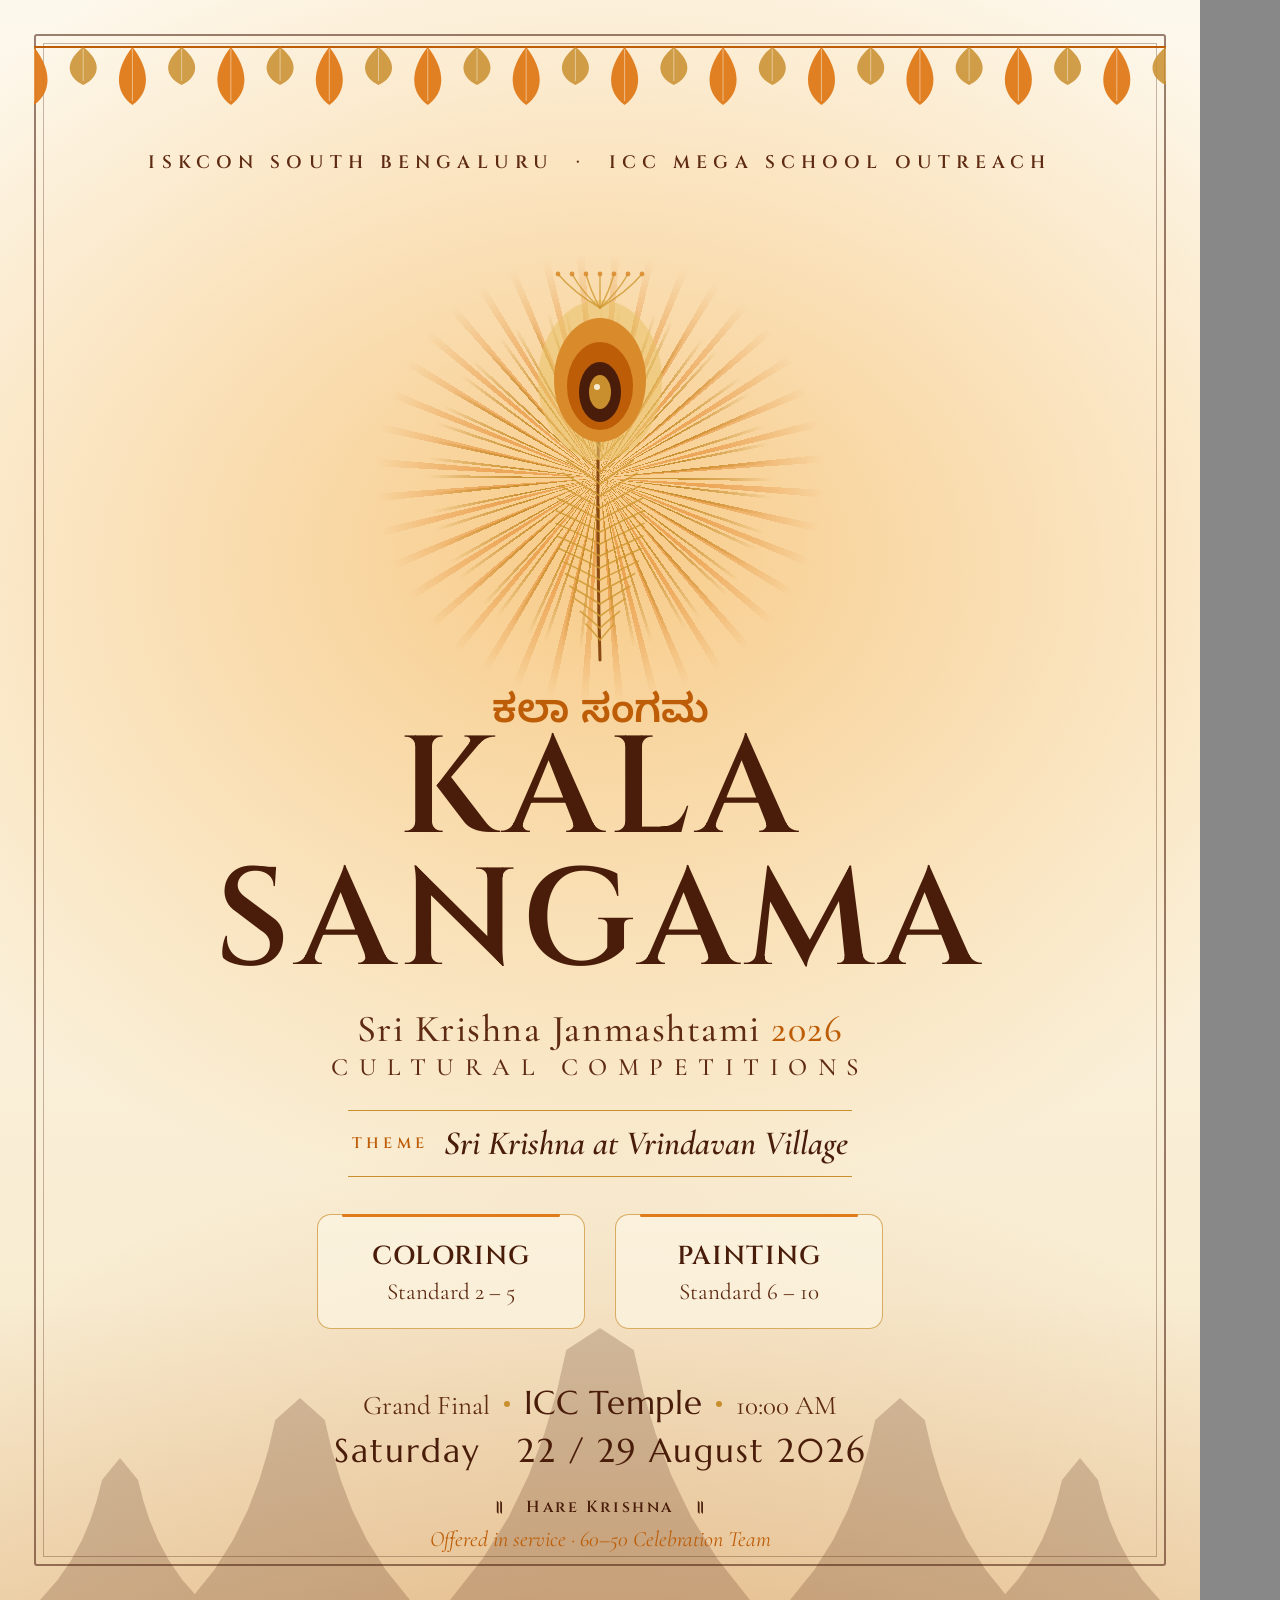
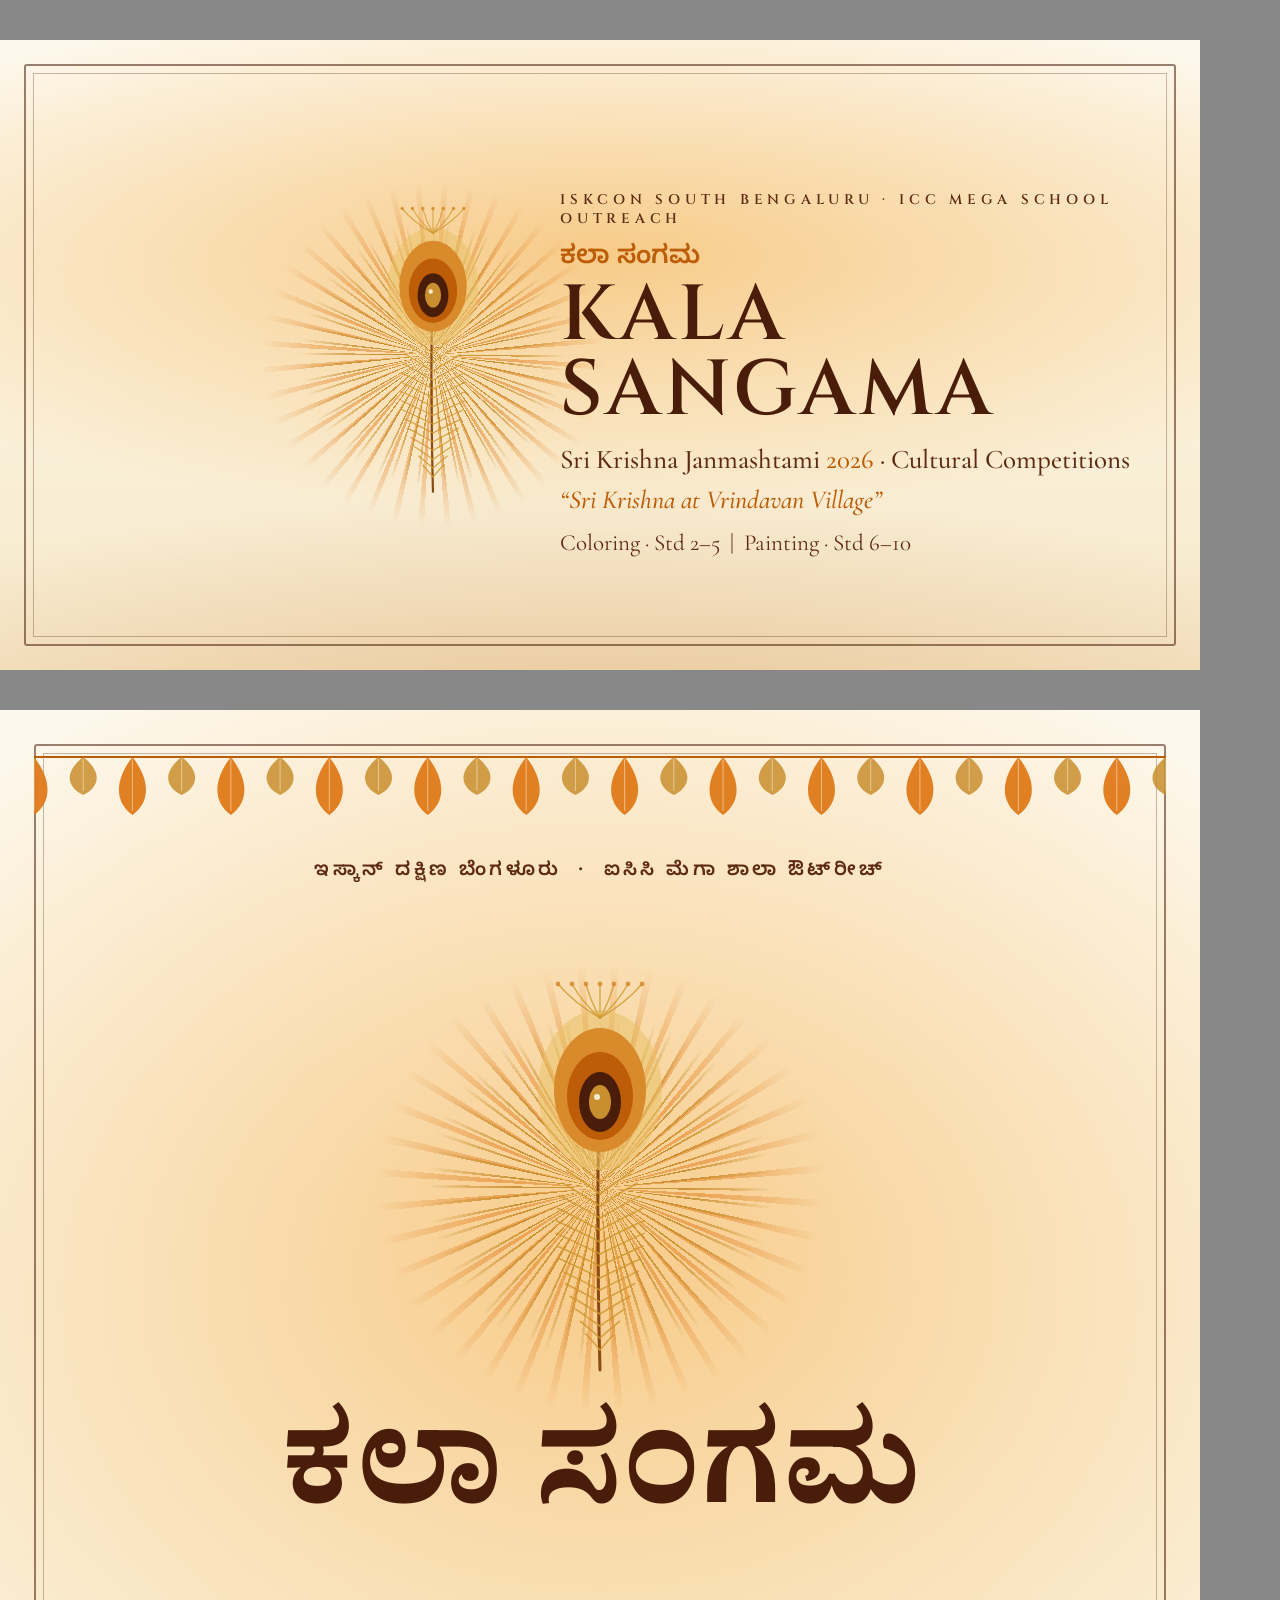
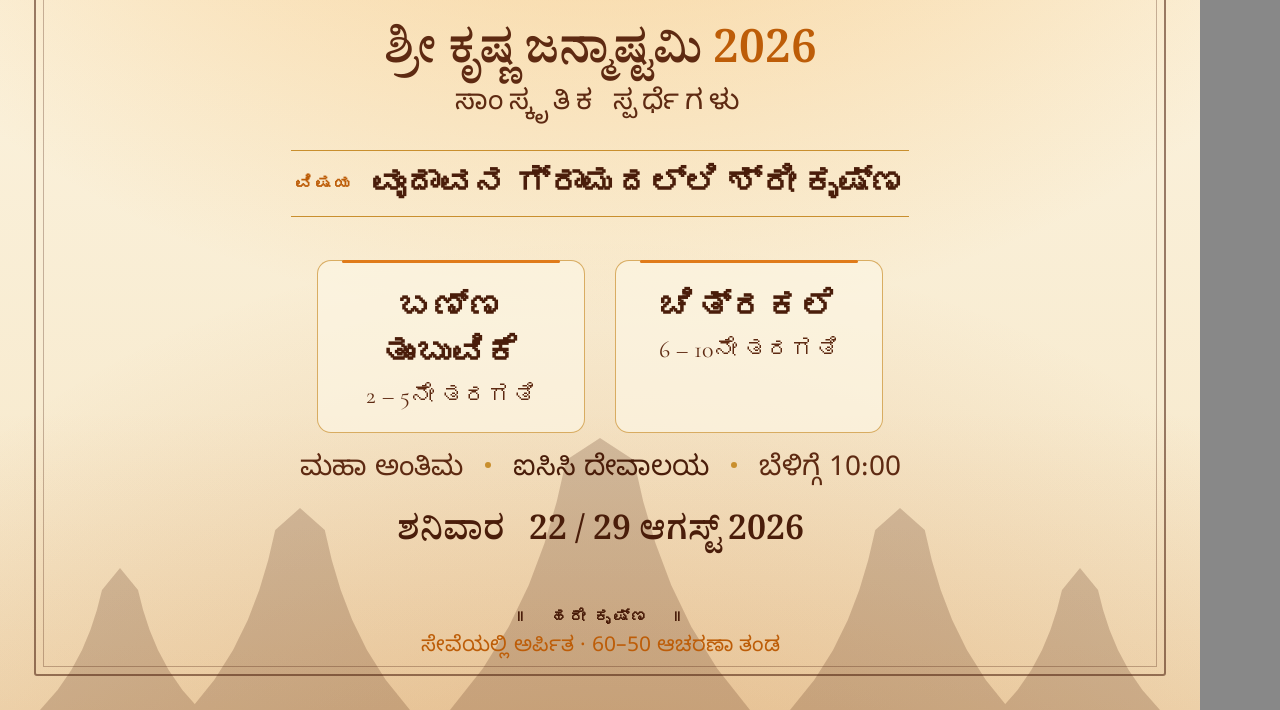
==== assets/_poster-build.html @ 04f98092 "Add Kala Sangama posters (EN + Kannada) and OG image Original 'Vrindavan Light' design: sun-ray halo" ====
<!doctype html>
<html><head><meta charset="utf-8">
<link rel="preconnect" href="https://fonts.googleapis.com">
<link rel="preconnect" href="https://fonts.gstatic.com" crossorigin>
<link href="https://fonts.googleapis.com/css2?family=Cinzel:wght@500;600&family=Cormorant+Garamond:ital,wght@0,400;0,500;0,600;1,500&family=Marcellus&family=Noto+Sans+Kannada:wght@500;600&family=Noto+Serif+Kannada:wght@500;600;700&display=swap" rel="stylesheet">
<style>
  :root{
    --saffron:#e07b1a; --marigold:#f4a93f; --deep:#bd5d08; --maroon:#4a1d0a;
    --maroon2:#5e2a12; --cream:#fcf5e3; --cream2:#f7ebcf; --gold:#c98f2e; --gold-l:#e9c46a;
  }
  *{box-sizing:border-box;margin:0;padding:0}
  body{background:#888}

  /* ---------- shared canvases ---------- */
  .canvas{position:relative;overflow:hidden;background:var(--cream);color:var(--maroon)}
  #poster{width:1200px;height:1600px}
  #og{width:1200px;height:630px;margin-top:40px}

  /* warm sunrise wash + central glow */
  .wash{position:absolute;inset:0;
    background:
      radial-gradient(120% 70% at 50% 34%, rgba(244,169,63,.55), rgba(252,245,227,0) 60%),
      radial-gradient(140% 90% at 50% 120%, rgba(189,93,8,.30), rgba(252,245,227,0) 55%),
      linear-gradient(180deg,#fdf8ec 0%, #fbf2dd 55%, #f6e7c8 100%);}
  .grain{position:absolute;inset:0;opacity:.05;mix-blend-mode:multiply;
    background-image:radial-gradient(rgba(74,29,10,.6) .5px, transparent .6px);
    background-size:4px 4px}

  /* thin double frame */
  .frame{position:absolute;inset:34px;border:2px solid rgba(74,29,10,.55);border-radius:3px}
  .frame:after{content:"";position:absolute;inset:7px;border:1px solid rgba(74,29,10,.3)}

  /* sun-ray halo */
  .halo{position:absolute;border-radius:50%;
    -webkit-mask:radial-gradient(closest-side, #000 38%, rgba(0,0,0,.55) 60%, transparent 80%);
            mask:radial-gradient(closest-side, #000 38%, rgba(0,0,0,.55) 60%, transparent 80%);
    background:repeating-conic-gradient(from 0deg,
      rgba(201,143,46,.95) 0deg 1.1deg, transparent 1.1deg 6deg);}
  .halo.soft{background:repeating-conic-gradient(from 3deg,
      rgba(224,123,26,.5) 0deg 2deg, transparent 2deg 9deg)}

  .axis{position:absolute;left:50%;transform:translateX(-50%);text-align:center;width:100%}

  /* typography */
  .eyebrow{font-family:'Cinzel',serif;font-weight:600;letter-spacing:.34em;
    font-size:18px;color:var(--maroon2);text-transform:uppercase}
  .title{font-family:'Cinzel',serif;font-weight:600;color:var(--maroon);
    letter-spacing:.04em;line-height:.96}
  .kn{font-family:'Noto Sans Kannada',serif;font-weight:600;color:var(--deep)}
  .sub{font-family:'Cormorant Garamond',serif;font-weight:500;color:var(--maroon2)}
  .ital{font-style:italic}
  .small{font-family:'Cormorant Garamond',serif}

  /* theme ribbon */
  .ribbon{display:inline-flex;align-items:center;gap:16px;
    border-top:1px solid var(--gold);border-bottom:1px solid var(--gold);
    padding:12px 4px;color:var(--maroon)}
  .ribbon .lbl{font-family:'Cinzel',serif;font-weight:600;letter-spacing:.28em;
    font-size:15px;color:var(--deep)}
  .ribbon .val{font-family:'Cormorant Garamond',serif;font-style:italic;font-weight:600;font-size:34px}

  /* category badges */
  .cats{display:flex;justify-content:center;gap:30px}
  .cat{width:268px;padding:24px 18px 22px;background:rgba(252,245,227,.7);
    border:1.5px solid rgba(201,143,46,.7);border-radius:14px;position:relative}
  .cat:before{content:"";position:absolute;top:-1.5px;left:24px;right:24px;height:3px;
    background:var(--saffron);border-radius:3px}
  .cat .h{font-family:'Cinzel',serif;font-weight:600;font-size:26px;color:var(--maroon);letter-spacing:.04em}
  .cat .s{font-family:'Cormorant Garamond',serif;font-size:23px;color:var(--maroon2);margin-top:4px}

  /* details */
  .detail .d{font-family:'Cormorant Garamond',serif;font-size:27px;color:var(--maroon2)}
  .detail .big{font-family:'Marcellus',serif;font-size:33px;color:var(--maroon);letter-spacing:.02em}
  .dot{display:inline-block;width:6px;height:6px;background:var(--gold);border-radius:50%;
    transform:translateY(-7px);margin:0 14px}

  .org{font-family:'Cinzel',serif;font-weight:600;letter-spacing:.16em;font-size:16px;color:var(--maroon)}
  .hk{font-family:'Cormorant Garamond',serif;font-style:italic;font-size:22px;color:var(--deep)}

  /* Kannada faces */
  .knd{font-family:'Noto Serif Kannada','Noto Sans Kannada',serif}
  .kns{font-family:'Noto Sans Kannada',sans-serif}
</style></head>
<body>

<!-- ============================== POSTER 1200x1600 ============================== -->
<div id="poster" class="canvas">
  <div class="wash"></div>
  <div style="position:absolute;left:0;right:0;bottom:0;height:300px;background:linear-gradient(180deg,rgba(189,93,8,0) 0%,rgba(189,93,8,.10) 100%)"></div>
  <svg id="silhouette" width="1200" height="320" style="position:absolute;left:0;bottom:0;opacity:.2" viewBox="0 0 1200 320" preserveAspectRatio="none"></svg>
  <div class="frame"></div>
  <div class="grain"></div>

  <!-- toran across the top -->
  <svg id="toran" width="1132" height="92" viewBox="0 0 1132 92" style="position:absolute;left:50%;transform:translateX(-50%);top:41px"></svg>

  <!-- eyebrow -->
  <div class="axis" style="top:150px"><div class="eyebrow">ISKCON South Bengaluru &nbsp;·&nbsp; ICC Mega School Outreach</div></div>

  <!-- central emblem: halo + peacock feather -->
  <div class="halo soft" style="width:560px;height:560px;left:50%;top:198px;transform:translateX(-50%)"></div>
  <div class="halo"      style="width:430px;height:430px;left:50%;top:263px;transform:translateX(-50%)"></div>
  <svg id="feather" width="300" height="420" viewBox="0 0 300 420" style="position:absolute;left:50%;top:250px;transform:translateX(-50%)"></svg>

  <!-- title -->
  <div class="axis" style="top:690px"><div class="kn" style="font-size:40px">ಕಲಾ ಸಂಗಮ</div></div>
  <div class="axis" style="top:724px"><div class="title" style="font-size:138px">KALA<br>SANGAMA</div></div>

  <!-- subtitle -->
  <div class="axis" style="top:1006px"><div class="sub" style="font-size:38px;letter-spacing:.04em">Sri Krishna Janmashtami <span style="color:var(--deep)">2026</span></div></div>
  <div class="axis" style="top:1052px"><div class="sub" style="font-size:25px;letter-spacing:.42em;text-transform:uppercase">Cultural Competitions</div></div>

  <!-- theme ribbon -->
  <div class="axis" style="top:1110px"><span class="ribbon"><span class="lbl">THEME</span><span class="val">Sri Krishna at Vrindavan Village</span></span></div>

  <!-- categories -->
  <div class="axis" style="top:1214px"><div class="cats">
    <div class="cat"><div class="h">COLORING</div><div class="s">Standard 2 – 5</div></div>
    <div class="cat"><div class="h">PAINTING</div><div class="s">Standard 6 – 10</div></div>
  </div></div>

  <!-- details -->
  <div class="axis" style="top:1382px"><div class="detail">
    <span class="d">Grand Final</span><span class="dot"></span><span class="big">ICC Temple</span><span class="dot"></span><span class="d">10:00 AM</span>
  </div></div>
  <div class="axis" style="top:1430px"><div class="detail"><span class="big" style="letter-spacing:.06em">Saturday &nbsp; 22 / 29 August 2026</span></div></div>

  <!-- footer -->
  <div class="axis" style="top:1496px"><div class="org">॥ &nbsp; Hare Krishna &nbsp; ॥</div></div>
  <div class="axis" style="top:1526px"><div class="hk">Offered in service · 60–50 Celebration Team</div></div>
</div>

<!-- ============================== OG 1200x630 ============================== -->
<div id="og" class="canvas">
  <div class="wash"></div>
  <div class="frame" style="inset:24px"></div>
  <div class="grain"></div>

  <div class="halo soft" style="width:430px;height:430px;left:218px;top:100px"></div>
  <div class="halo"      style="width:330px;height:330px;left:268px;top:150px"></div>
  <svg id="feather2" width="220" height="310" viewBox="0 0 300 420" style="position:absolute;left:323px;top:150px"></svg>

  <div style="position:absolute;left:560px;top:150px;width:600px">
    <div class="eyebrow" style="font-size:14px">ISKCON South Bengaluru · ICC Mega School Outreach</div>
    <div class="kn" style="font-size:26px;margin-top:14px">ಕಲಾ ಸಂಗಮ</div>
    <div class="title" style="font-size:78px;margin-top:2px">KALA SANGAMA</div>
    <div class="sub" style="font-size:27px;margin-top:14px">Sri Krishna Janmashtami <span style="color:var(--deep)">2026</span> · Cultural Competitions</div>
    <div class="sub ital" style="font-size:26px;color:var(--deep);margin-top:8px">“Sri Krishna at Vrindavan Village”</div>
    <div class="small" style="font-size:23px;margin-top:14px;color:var(--maroon2)">Coloring · Std 2–5 &nbsp;|&nbsp; Painting · Std 6–10</div>
  </div>
</div>

<!-- ============================== KANNADA POSTER 1200x1600 ============================== -->
<div id="posterKn" class="canvas" style="width:1200px;height:1600px;margin-top:40px">
  <div class="wash"></div>
  <div style="position:absolute;left:0;right:0;bottom:0;height:300px;background:linear-gradient(180deg,rgba(189,93,8,0) 0%,rgba(189,93,8,.10) 100%)"></div>
  <svg id="silhouetteK" width="1200" height="320" style="position:absolute;left:0;bottom:0;opacity:.2" viewBox="0 0 1200 320" preserveAspectRatio="none"></svg>
  <div class="frame"></div>
  <div class="grain"></div>
  <svg id="toranK" width="1132" height="92" viewBox="0 0 1132 92" style="position:absolute;left:50%;transform:translateX(-50%);top:41px"></svg>

  <div class="axis" style="top:150px"><div class="eyebrow kns" style="letter-spacing:.18em;font-size:19px">ಇಸ್ಕಾನ್ ದಕ್ಷಿಣ ಬೆಂಗಳೂರು &nbsp;·&nbsp; ಐಸಿಸಿ ಮೆಗಾ ಶಾಲಾ ಔಟ್‌ರೀಚ್</div></div>

  <div class="halo soft" style="width:560px;height:560px;left:50%;top:198px;transform:translateX(-50%)"></div>
  <div class="halo"      style="width:430px;height:430px;left:50%;top:263px;transform:translateX(-50%)"></div>
  <svg id="featherK" width="300" height="420" viewBox="0 0 300 420" style="position:absolute;left:50%;top:250px;transform:translateX(-50%)"></svg>

  <div class="axis" style="top:716px"><div class="knd" style="font-size:128px;font-weight:700;color:var(--maroon);line-height:1">ಕಲಾ ಸಂಗಮ</div></div>

  <div class="axis" style="top:910px"><div class="knd" style="font-size:46px;font-weight:600;color:var(--maroon2)">ಶ್ರೀ ಕೃಷ್ಣ ಜನ್ಮಾಷ್ಟಮಿ <span style="color:var(--deep)">2026</span></div></div>
  <div class="axis" style="top:976px"><div class="kns" style="font-size:28px;letter-spacing:.22em;color:var(--maroon2)">ಸಾಂಸ್ಕೃತಿಕ ಸ್ಪರ್ಧೆಗಳು</div></div>

  <div class="axis" style="top:1040px"><span class="ribbon"><span class="lbl kns" style="font-size:17px;letter-spacing:.18em">ವಿಷಯ</span><span class="val knd" style="font-style:normal;font-size:34px;font-weight:600">ವೃಂದಾವನ ಗ್ರಾಮದಲ್ಲಿ ಶ್ರೀ ಕೃಷ್ಣ</span></span></div>

  <div class="axis" style="top:1150px"><div class="cats">
    <div class="cat"><div class="h knd" style="font-size:34px;font-weight:600">ಬಣ್ಣ ತುಂಬುವಿಕೆ</div><div class="s kns" style="font-size:24px">2 – 5ನೇ ತರಗತಿ</div></div>
    <div class="cat"><div class="h knd" style="font-size:34px;font-weight:600">ಚಿತ್ರಕಲೆ</div><div class="s kns" style="font-size:24px">6 – 10ನೇ ತರಗತಿ</div></div>
  </div></div>

  <div class="axis" style="top:1342px"><div class="detail kns" style="font-size:28px;color:var(--maroon2)">ಮಹಾ ಅಂತಿಮ <span class="dot"></span> <span style="color:var(--maroon)">ಐಸಿಸಿ ದೇವಾಲಯ</span> <span class="dot"></span> ಬೆಳಿಗ್ಗೆ 10:00</div></div>
  <div class="axis" style="top:1398px"><div class="knd" style="font-size:34px;font-weight:600;color:var(--maroon)">ಶನಿವಾರ &nbsp; 22 / 29 ಆಗಸ್ಟ್ 2026</div></div>

  <div class="axis" style="top:1496px"><div class="org">॥ &nbsp; ಹರೇ ಕೃಷ್ಣ &nbsp; ॥</div></div>
  <div class="axis" style="top:1524px"><div class="kns" style="font-size:21px;font-style:normal;color:var(--deep)">ಸೇವೆಯಲ್ಲಿ ಅರ್ಪಿತ · 60–50 ಆಚರಣಾ ತಂಡ</div></div>
</div>

<script>
  var NS="http://www.w3.org/2000/svg";
  function el(n,a){var e=document.createElementNS(NS,n);for(var k in a)e.setAttribute(k,a[k]);return e;}

  /* ---- toran: hanging mango leaves ---- */
  function buildToran(id){
    var s=document.getElementById(id), W=1132, n=23, gap=W/n;
    s.appendChild(el('path',{d:'M0,6 H'+W,stroke:'#bd5d08','stroke-width':2,fill:'none'}));
    for(var i=0;i<=n;i++){
      var x=i*gap, long=(i%2===0), h=long?64:44, w=18;
      // leaf
      s.appendChild(el('path',{
        d:'M'+x+',6 C'+(x-w)+','+(h*0.45)+' '+(x-w)+','+(h*0.8)+' '+x+','+h+
          ' C'+(x+w)+','+(h*0.8)+' '+(x+w)+','+(h*0.45)+' '+x+',6 Z',
        fill: long?'#e07b1a':'#c98f2e', opacity:long?.95:.85}));
      s.appendChild(el('line',{x1:x,y1:8,x2:x,y2:h-4,stroke:'#fcf5e3','stroke-width':1,opacity:.5}));
    }
  }
  buildToran('toran');

  /* ---- peacock feather (gold/amber, in-palette) ---- */
  function feather(svg){
    var s=document.getElementById(svg), cx=150;
    var stemTop=120, stemBot=410;
    // stem
    s.appendChild(el('path',{d:'M'+cx+','+stemBot+' C'+(cx-4)+','+(stemBot-150)+' '+(cx-2)+','+(stemTop+60)+' '+cx+','+stemTop,
      stroke:'#8a4a12','stroke-width':3,fill:'none','stroke-linecap':'round'}));
    // barbs along the stem
    for(var y=stemBot-20; y>stemTop+70; y-=12){
      var t=(stemBot-20-y)/(stemBot-20-(stemTop+70)); // 0..1 up
      var len=14+Math.sin(t*Math.PI)*30;
      var droop=10+t*6;
      s.appendChild(el('path',{d:'M'+cx+','+y+' q'+(-len*0.6)+','+(-droop)+' '+(-len)+','+(-droop*1.6),
        stroke:'#cf982f','stroke-width':1.6,fill:'none',opacity:.85,'stroke-linecap':'round'}));
      s.appendChild(el('path',{d:'M'+cx+','+y+' q'+(len*0.6)+','+(-droop)+' '+(len)+','+(-droop*1.6),
        stroke:'#cf982f','stroke-width':1.6,fill:'none',opacity:.85,'stroke-linecap':'round'}));
    }
    // the eye (layered, near top)
    var ey=130;
    s.appendChild(el('ellipse',{cx:cx,cy:ey,rx:62,ry:80,fill:'#e9c46a',opacity:.55})); // outer glow
    s.appendChild(el('ellipse',{cx:cx,cy:ey,rx:46,ry:62,fill:'#d98a2b'}));               // amber
    s.appendChild(el('ellipse',{cx:cx,cy:ey+6,rx:33,ry:44,fill:'#bd5d08'}));             // deep
    s.appendChild(el('ellipse',{cx:cx,cy:ey+12,rx:21,ry:30,fill:'#4a1d0a'}));            // maroon heart
    s.appendChild(el('ellipse',{cx:cx,cy:ey+12,rx:11,ry:17,fill:'#c98f2e'}));            // gold pupil
    s.appendChild(el('circle',{cx:cx-3,cy:ey+7,r:3,fill:'#fcf5e3',opacity:.9}));         // glint
    // crown filaments above the eye
    for(var a=-3;a<=3;a++){
      s.appendChild(el('path',{d:'M'+cx+','+(ey-72)+' q'+(a*9)+','+(-16)+' '+(a*14)+','+(-34),
        stroke:'#cf982f','stroke-width':1.4,fill:'none',opacity:.8,'stroke-linecap':'round'}));
      s.appendChild(el('circle',{cx:cx+a*14,cy:ey-72-34,r:2.4,fill:'#d98a2b',opacity:.85}));
    }
  }
  feather('feather'); feather('feather2');

  /* ---- temple skyline silhouette (bottom band) ---- */
  function buildSkyline(id){
    var s=document.getElementById(id);
    function gopuram(cx,base,w,h){
      var tiers=6, p='M'+(cx-w)+','+base, tw=w, th=h/tiers, by=base;
      for(var i=0;i<tiers;i++){ var ny=by-th, nw=tw*0.8;
        p+=' L'+(cx-tw)+','+by+' L'+(cx-nw)+','+ny; tw=nw; by=ny; }
      p+=' L'+cx+','+(by-18); // finial
      // mirror
      tw=w; by=base; var pr='';
      for(var j=0;j<tiers;j++){ var ny2=by-th, nw2=tw*0.8;
        pr=' L'+(cx+nw2)+','+ny2+' L'+(cx+tw)+','+by+pr; tw=nw2; by=ny2; }
      p=' M'+(cx-w)+','+base+p.substring(p.indexOf(' L'))+' L'+cx+','+(base-h-18)+pr+' L'+(cx+w)+','+base+' Z';
      s.appendChild(el('path',{d:'M'+(cx-w)+','+base+' '+rebuild(cx,base,w,h,tiers),fill:'#4a1d0a'}));
    }
    function rebuild(cx,base,w,h,tiers){
      var th=h/tiers, tw=w, by=base, L='', R='';
      for(var i=0;i<tiers;i++){var ny=by-th,nw=tw*0.78;
        L+='L'+(cx-tw)+','+by+' L'+(cx-nw)+','+ny+' '; R='L'+(cx+nw)+','+ny+' L'+(cx+tw)+','+by+' '+R;
        tw=nw;by=ny;}
      return L+'L'+cx+','+(by-22)+' '+R+'Z';
    }
    gopuram(600,320,150,250);
    gopuram(300,320,110,180);
    gopuram(900,320,110,180);
    gopuram(120,320,80,120);
    gopuram(1080,320,80,120);
  }
  buildSkyline('silhouette');

  /* ---- Kannada poster motifs ---- */
  if(document.getElementById('toranK')){ buildToran('toranK'); feather('featherK'); buildSkyline('silhouetteK'); }
</script>
</body></html>
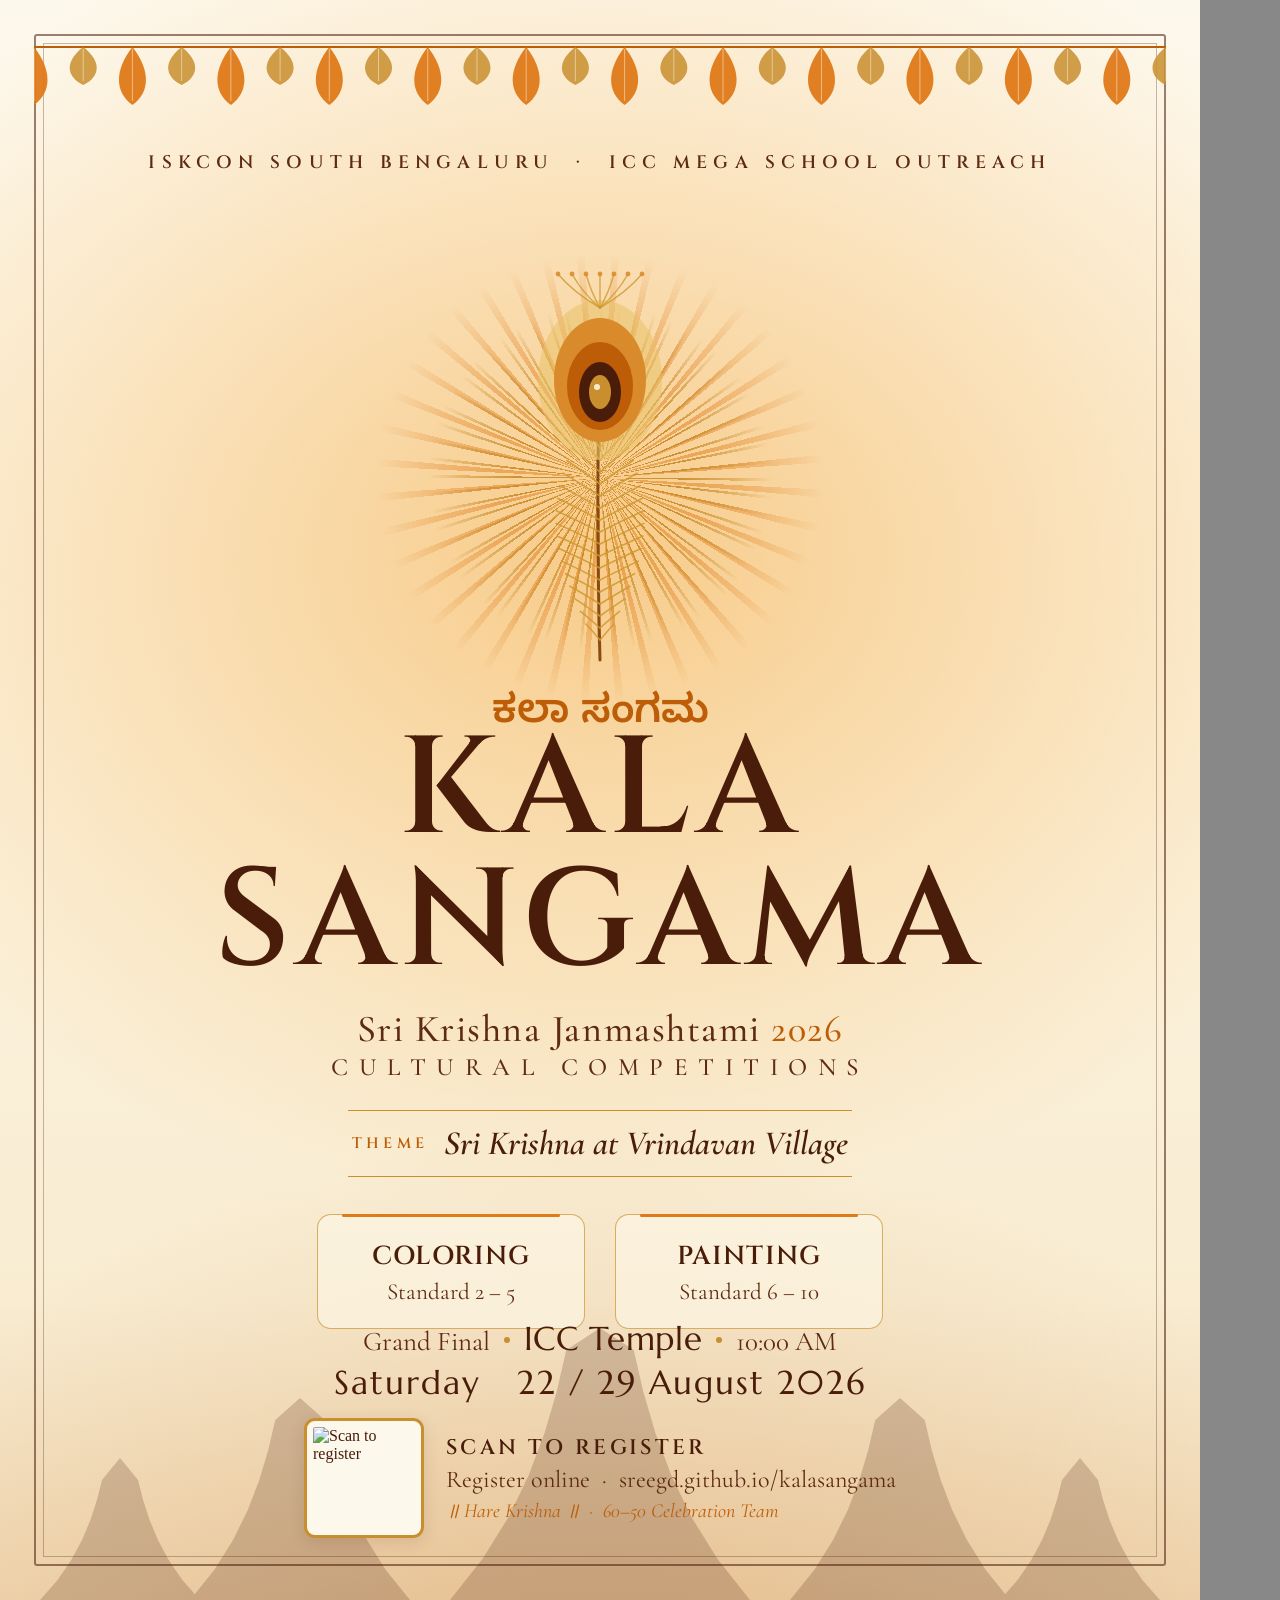
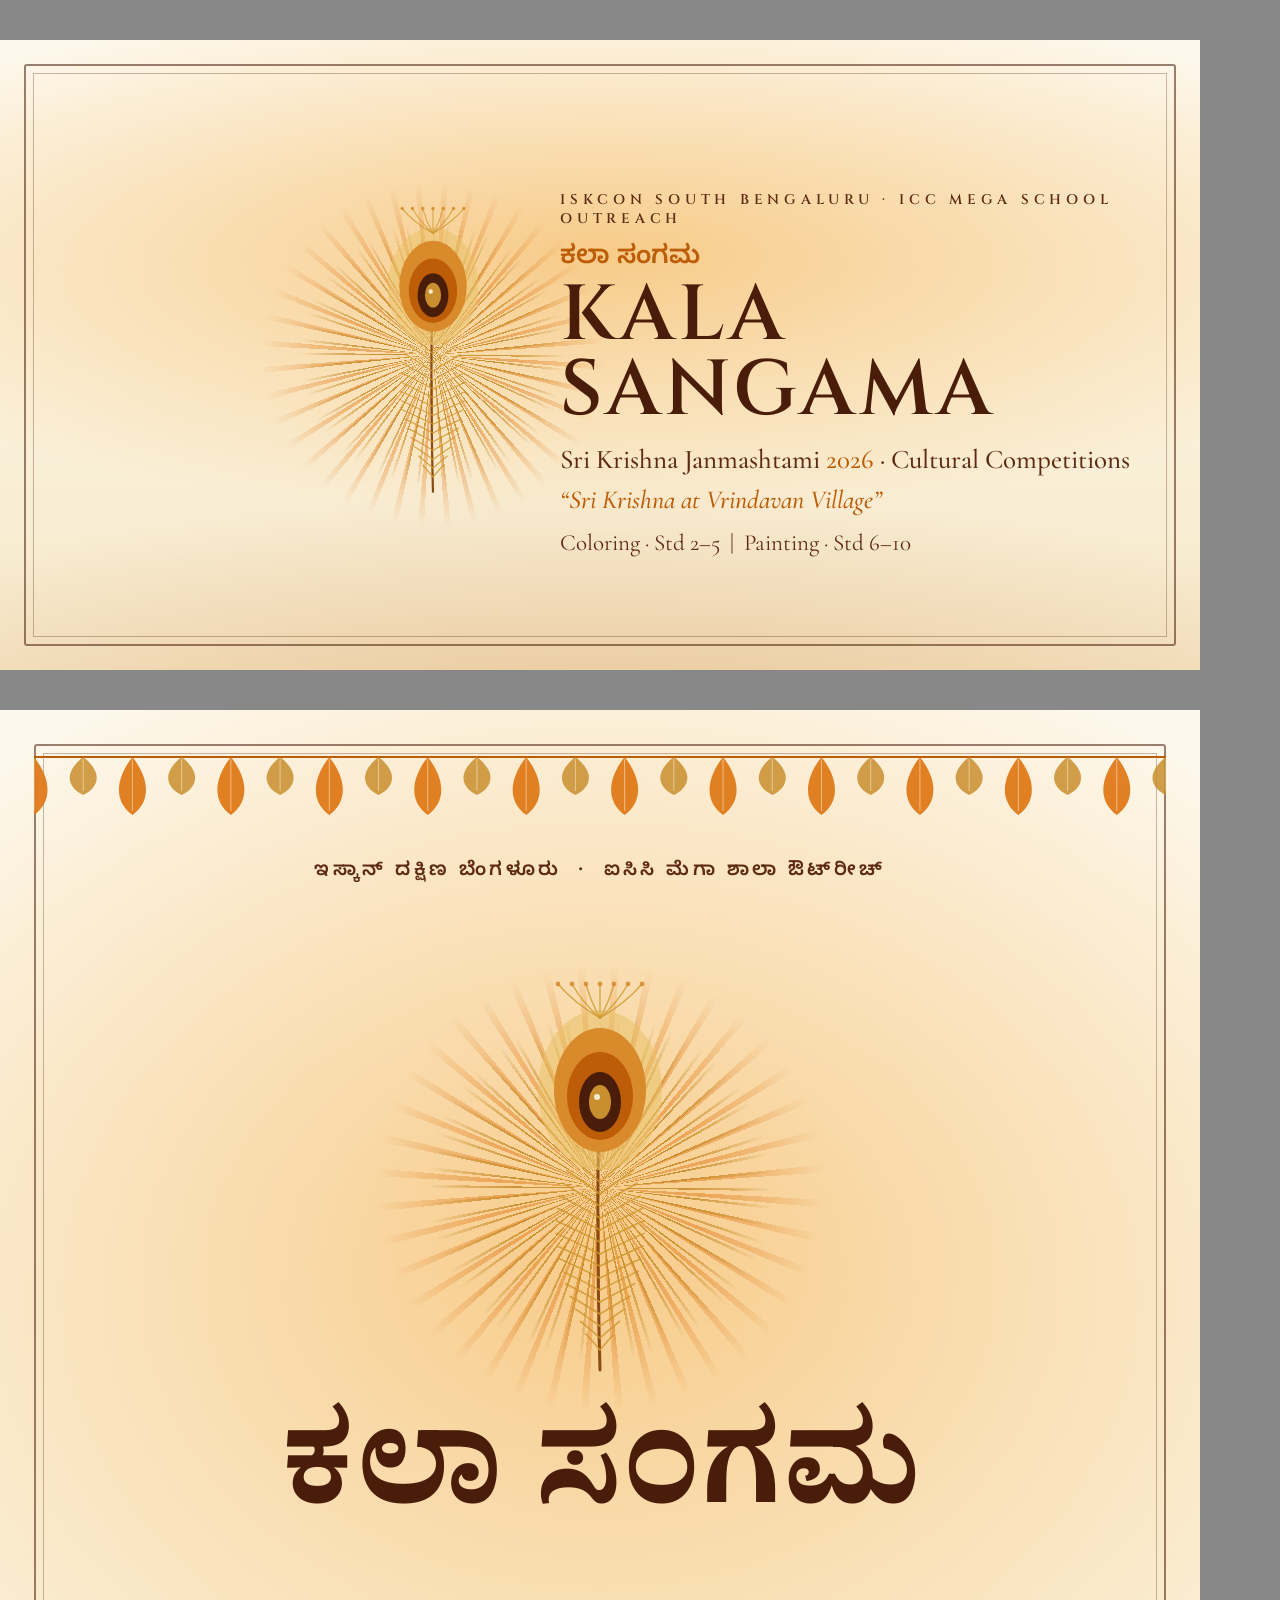
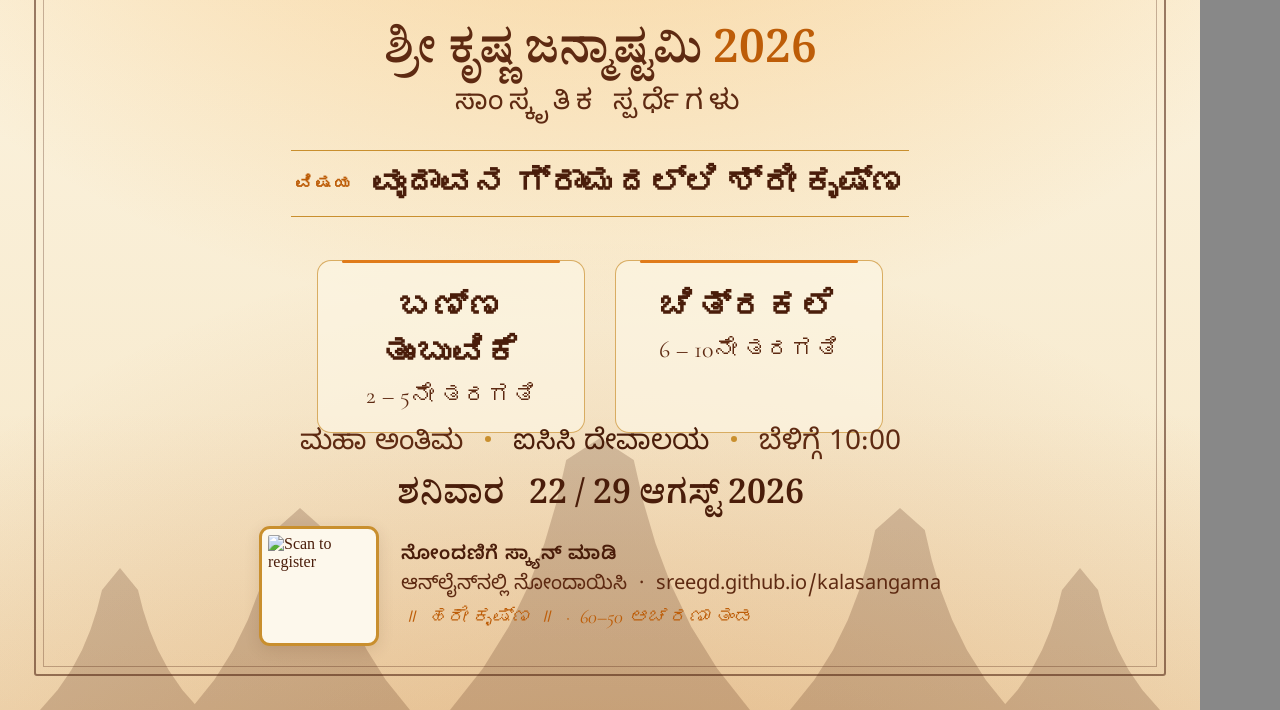
==== commit 5328b8dc: "Add scan-to-register QR to posters (EN + Kannada) QR points at the live #register section, palette-m" ====
--- a/assets/_poster-build.html
+++ b/assets/_poster-build.html
@@ -80,6 +80,16 @@
   /* Kannada faces */
   .knd{font-family:'Noto Serif Kannada','Noto Sans Kannada',serif}
   .kns{font-family:'Noto Sans Kannada',sans-serif}
+
+  /* scan-to-register call to action */
+  .cta{display:inline-flex;align-items:center;gap:22px;text-align:left}
+  .cta .qr{width:120px;height:120px;border:3px solid var(--gold);border-radius:11px;
+    background:#fdf8ec;padding:6px;box-shadow:0 4px 16px rgba(74,29,10,.12)}
+  .cta .ct1{font-family:'Cinzel',serif;font-weight:600;letter-spacing:.16em;font-size:21px;color:var(--maroon)}
+  .cta .ct2{font-family:'Cormorant Garamond',serif;font-size:24px;color:var(--maroon2);margin-top:3px}
+  .cta .ct3{font-family:'Cormorant Garamond',serif;font-style:italic;font-size:20px;color:var(--deep);margin-top:5px}
+  .cta .ct1k{font-family:'Noto Sans Kannada',sans-serif;font-weight:600;letter-spacing:.04em;font-size:19px;color:var(--maroon)}
+  .cta .ct2k{font-family:'Noto Sans Kannada',sans-serif;font-size:20px;color:var(--maroon2);margin-top:4px}
 </style></head>
 <body>
 
@@ -120,14 +130,20 @@
   </div></div>
 
   <!-- details -->
-  <div class="axis" style="top:1382px"><div class="detail">
+  <div class="axis" style="top:1318px"><div class="detail">
     <span class="d">Grand Final</span><span class="dot"></span><span class="big">ICC Temple</span><span class="dot"></span><span class="d">10:00 AM</span>
   </div></div>
-  <div class="axis" style="top:1430px"><div class="detail"><span class="big" style="letter-spacing:.06em">Saturday &nbsp; 22 / 29 August 2026</span></div></div>
-
-  <!-- footer -->
-  <div class="axis" style="top:1496px"><div class="org">॥ &nbsp; Hare Krishna &nbsp; ॥</div></div>
-  <div class="axis" style="top:1526px"><div class="hk">Offered in service · 60–50 Celebration Team</div></div>
+  <div class="axis" style="top:1362px"><div class="detail"><span class="big" style="letter-spacing:.06em">Saturday &nbsp; 22 / 29 August 2026</span></div></div>
+
+  <!-- scan to register -->
+  <div class="axis" style="top:1418px"><span class="cta">
+    <img class="qr poster-qr" alt="Scan to register">
+    <span>
+      <div class="ct1">SCAN TO REGISTER</div>
+      <div class="ct2">Register online &nbsp;·&nbsp; sreegd.github.io/kalasangama</div>
+      <div class="ct3">॥ Hare Krishna ॥ &nbsp;·&nbsp; 60–50 Celebration Team</div>
+    </span>
+  </span></div>
 </div>
 
 <!-- ============================== OG 1200x630 ============================== -->
@@ -177,16 +193,29 @@
     <div class="cat"><div class="h knd" style="font-size:34px;font-weight:600">ಚಿತ್ರಕಲೆ</div><div class="s kns" style="font-size:24px">6 – 10ನೇ ತರಗತಿ</div></div>
   </div></div>
 
-  <div class="axis" style="top:1342px"><div class="detail kns" style="font-size:28px;color:var(--maroon2)">ಮಹಾ ಅಂತಿಮ <span class="dot"></span> <span style="color:var(--maroon)">ಐಸಿಸಿ ದೇವಾಲಯ</span> <span class="dot"></span> ಬೆಳಿಗ್ಗೆ 10:00</div></div>
-  <div class="axis" style="top:1398px"><div class="knd" style="font-size:34px;font-weight:600;color:var(--maroon)">ಶನಿವಾರ &nbsp; 22 / 29 ಆಗಸ್ಟ್ 2026</div></div>
-
-  <div class="axis" style="top:1496px"><div class="org">॥ &nbsp; ಹರೇ ಕೃಷ್ಣ &nbsp; ॥</div></div>
-  <div class="axis" style="top:1524px"><div class="kns" style="font-size:21px;font-style:normal;color:var(--deep)">ಸೇವೆಯಲ್ಲಿ ಅರ್ಪಿತ · 60–50 ಆಚರಣಾ ತಂಡ</div></div>
+  <div class="axis" style="top:1316px"><div class="detail kns" style="font-size:28px;color:var(--maroon2)">ಮಹಾ ಅಂತಿಮ <span class="dot"></span> <span style="color:var(--maroon)">ಐಸಿಸಿ ದೇವಾಲಯ</span> <span class="dot"></span> ಬೆಳಿಗ್ಗೆ 10:00</div></div>
+  <div class="axis" style="top:1362px"><div class="knd" style="font-size:34px;font-weight:600;color:var(--maroon)">ಶನಿವಾರ &nbsp; 22 / 29 ಆಗಸ್ಟ್ 2026</div></div>
+
+  <!-- scan to register -->
+  <div class="axis" style="top:1416px"><span class="cta">
+    <img class="qr poster-qr" alt="Scan to register">
+    <span>
+      <div class="ct1k">ನೋಂದಣಿಗೆ ಸ್ಕ್ಯಾನ್ ಮಾಡಿ</div>
+      <div class="ct2k">ಆನ್‌ಲೈನ್‌ನಲ್ಲಿ ನೋಂದಾಯಿಸಿ &nbsp;·&nbsp; sreegd.github.io/kalasangama</div>
+      <div class="ct3">॥ ಹರೇ ಕೃಷ್ಣ ॥ &nbsp;·&nbsp; 60–50 ಆಚರಣಾ ತಂಡ</div>
+    </span>
+  </span></div>
 </div>
 
 <script>
   var NS="http://www.w3.org/2000/svg";
   function el(n,a){var e=document.createElementNS(NS,n);for(var k in a)e.setAttribute(k,a[k]);return e;}
+
+  /* registration QR — points at the live register section (palette-matched) */
+  var REG_URL="https://sreegd.github.io/kalasangama/#register";
+  var QR="https://api.qrserver.com/v1/create-qr-code/?size=360x360&margin=0&qzone=1"
+        +"&color=4a1d0a&bgcolor=fdf8ec&data="+encodeURIComponent(REG_URL);
+  Array.prototype.forEach.call(document.querySelectorAll('.poster-qr'),function(img){img.src=QR;});
 
   /* ---- toran: hanging mango leaves ---- */
   function buildToran(id){
